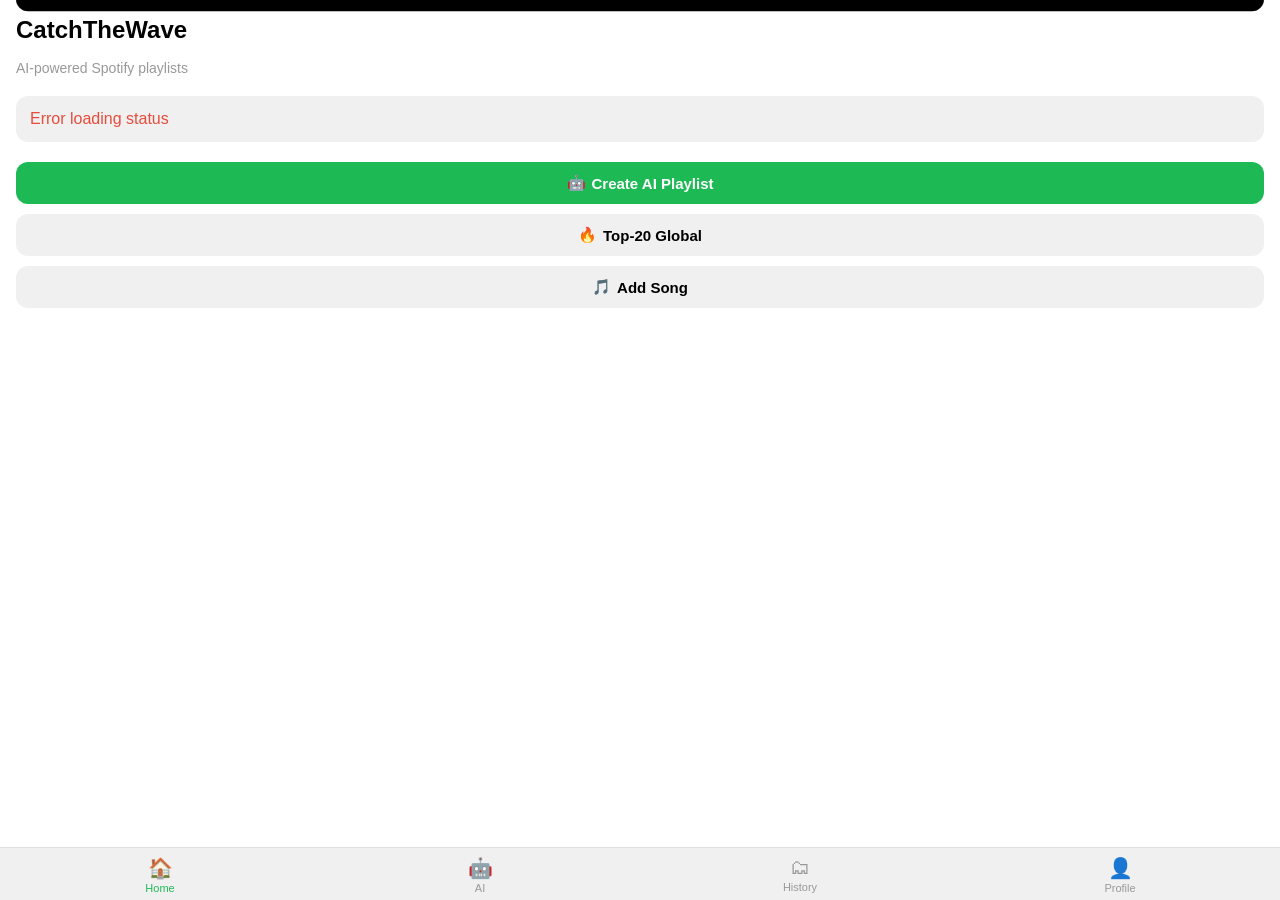
==== app/miniapp/index.html @ 9d62392e "Add Mini App, bot improvements, and phone auth relay - Telegram Mini App: full SPA with AI playlist " ====
<!DOCTYPE html>
<html lang="ru">
<head>
  <meta charset="utf-8">
  <meta name="viewport" content="width=device-width, initial-scale=1, maximum-scale=1, user-scalable=no">
  <title>CatchTheWave</title>
  <script src="https://telegram.org/js/telegram-web-app.js"></script>
  <link rel="stylesheet" href="style.css">
</head>
<body>

<!-- Toast -->
<div class="toast" id="toast"></div>

<!-- ── Page: Home ─────────────────────────────────────────────── -->
<div class="page active" id="page-home">
  <div class="page-header">CatchTheWave</div>
  <div class="page-subtitle">AI-powered Spotify playlists</div>

  <div id="home-status" class="card" style="margin-bottom:20px">
    <div class="loader"><div class="spinner"></div><br>Loading...</div>
  </div>

  <div style="display:flex;flex-direction:column;gap:10px">
    <button class="btn" onclick="App.switchTab('ai')">
      <span>&#129302;</span> Create AI Playlist
    </button>
    <button class="btn btn-secondary" onclick="App.switchTab('top20')">
      <span>&#128293;</span> Top-20 Global
    </button>
    <button class="btn btn-secondary" onclick="App.switchTab('search')">
      <span>&#127925;</span> Add Song
    </button>
  </div>
</div>

<!-- ── Page: AI Playlist ─────────────────────────────────────── -->
<div class="page" id="page-ai">
  <div class="page-header">AI Playlist</div>
  <div class="page-subtitle">Describe what you want to listen to</div>

  <div id="ai-input-section">
    <div class="presets-grid">
      <button class="preset-btn" onclick="App.usePreset('chill')">&#128715; Chill</button>
      <button class="preset-btn" onclick="App.usePreset('workout')">&#127947; Workout</button>
      <button class="preset-btn" onclick="App.usePreset('focus')">&#129504; Focus</button>
      <button class="preset-btn" onclick="App.usePreset('party')">&#127881; Party</button>
      <button class="preset-btn" onclick="App.usePreset('ru_rap')">&#127479;&#127482; Russian Rap</button>
      <button class="preset-btn" onclick="App.usePreset('retro_80')">&#128377; Retro 80s</button>
    </div>

    <div class="input-group">
      <textarea id="ai-prompt" rows="3" placeholder="e.g. Calm evening music, lo-fi beats..."></textarea>
    </div>

    <button class="btn" id="ai-generate-btn" onclick="App.generatePlaylist()">
      Generate Playlist
    </button>
  </div>

  <div id="ai-loading" class="loader" style="display:none">
    <div class="spinner"></div>
    <br>AI is selecting tracks...
  </div>

  <div id="ai-preview" class="preview-section">
    <div class="preview-header">
      <div>
        <div style="font-weight:700;font-size:17px">Preview</div>
        <div id="ai-preview-info" style="font-size:13px;color:var(--hint)"></div>
      </div>
    </div>
    <ul class="track-list" id="ai-track-list"></ul>
    <div class="preview-actions">
      <button class="btn" onclick="App.createAiPlaylist()">Create</button>
      <button class="btn btn-secondary" onclick="App.regeneratePlaylist()">Regenerate</button>
      <button class="btn btn-danger btn-small" onclick="App.cancelPreview()">Cancel</button>
    </div>
  </div>
</div>

<!-- ── Page: Top-20 ──────────────────────────────────────────── -->
<div class="page" id="page-top20">
  <div class="page-header">Top-20 Global</div>
  <div class="page-subtitle">Current top tracks from Spotify charts</div>

  <div id="top20-loading" class="loader">
    <div class="spinner"></div>
    <br>Loading chart...
  </div>

  <div id="top20-preview" class="preview-section">
    <ul class="track-list" id="top20-track-list"></ul>
    <div class="preview-actions">
      <button class="btn" onclick="App.createTop20Playlist()">Create Playlist</button>
      <button class="btn btn-secondary" onclick="App.switchTab('home')">Cancel</button>
    </div>
  </div>
</div>

<!-- ── Page: Search / Add Song ───────────────────────────────── -->
<div class="page" id="page-search">
  <div class="page-header">Add Song</div>
  <div class="page-subtitle">Search for a track or paste a Spotify link</div>

  <div class="input-group">
    <input type="text" id="search-input" placeholder="Song name, artist, or Spotify link..."
           onkeydown="if(event.key==='Enter')App.searchTrack()">
  </div>
  <button class="btn" onclick="App.searchTrack()">Search</button>

  <div id="search-loading" class="loader" style="display:none">
    <div class="spinner"></div>
    <br>Searching...
  </div>

  <div class="search-results" id="search-results"></div>

  <div id="search-preview" class="preview-section">
    <div style="font-weight:700;font-size:17px;margin-bottom:12px">Selected Track</div>
    <div id="search-track-info" class="card"></div>
    <div class="preview-actions">
      <button class="btn" onclick="App.createTrackPlaylist()">Create Playlist</button>
      <button class="btn btn-secondary" onclick="App.cancelSearchPreview()">Cancel</button>
    </div>
  </div>
</div>

<!-- ── Page: History ──────────────────────────────────────────── -->
<div class="page" id="page-history">
  <div class="page-header">History</div>
  <div class="page-subtitle">Your created playlists</div>

  <div id="history-loading" class="loader">
    <div class="spinner"></div>
    <br>Loading...
  </div>

  <div id="history-list"></div>
  <div id="history-empty" class="empty-state" style="display:none">
    <div class="icon">&#128450;</div>
    <div>No playlists yet</div>
    <div style="margin-top:8px;font-size:13px">Create your first playlist and it will appear here</div>
  </div>
</div>

<!-- ── Page: Profile ──────────────────────────────────────────── -->
<div class="page" id="page-profile">
  <div class="page-header">Profile</div>

  <div id="profile-content" class="card">
    <div class="loader"><div class="spinner"></div></div>
  </div>

  <div style="margin-top:16px">
    <button class="btn btn-secondary" id="profile-connect-btn" style="display:none" onclick="App.connectSpotify()">
      Connect Spotify
    </button>
  </div>
</div>

<!-- ── Tab Bar ────────────────────────────────────────────────── -->
<nav class="tab-bar">
  <button class="active" onclick="App.switchTab('home')">
    <span class="icon">&#127968;</span>
    Home
  </button>
  <button onclick="App.switchTab('ai')">
    <span class="icon">&#129302;</span>
    AI
  </button>
  <button onclick="App.switchTab('history')">
    <span class="icon">&#128450;</span>
    History
  </button>
  <button onclick="App.switchTab('profile')">
    <span class="icon">&#128100;</span>
    Profile
  </button>
</nav>

<script src="api.js"></script>
<script src="app.js"></script>
</body>
</html>
---- app/miniapp/style.css ----
/* ── Telegram Theme Integration ────────────────────────────────── */
:root {
  --bg: var(--tg-theme-bg-color, #ffffff);
  --text: var(--tg-theme-text-color, #000000);
  --hint: var(--tg-theme-hint-color, #999999);
  --link: var(--tg-theme-link-color, #2678b6);
  --btn-bg: var(--tg-theme-button-color, #1db954);
  --btn-text: var(--tg-theme-button-text-color, #ffffff);
  --secondary-bg: var(--tg-theme-secondary-bg-color, #f0f0f0);
  --section-bg: var(--tg-theme-section-bg-color, var(--secondary-bg));
  --accent: #1db954;
  --danger: #e74c3c;
  --radius: 12px;
}

* {
  margin: 0;
  padding: 0;
  box-sizing: border-box;
}

body {
  font-family: -apple-system, BlinkMacSystemFont, "Segoe UI", Roboto, sans-serif;
  background: var(--bg);
  color: var(--text);
  min-height: 100vh;
  padding-bottom: 72px;
  -webkit-font-smoothing: antialiased;
}

/* ── Tab Bar ──────────────────────────────────────────────────── */
.tab-bar {
  position: fixed;
  bottom: 0;
  left: 0;
  right: 0;
  display: flex;
  background: var(--section-bg);
  border-top: 1px solid rgba(128,128,128,.15);
  z-index: 100;
  padding-bottom: env(safe-area-inset-bottom, 0);
}

.tab-bar button {
  flex: 1;
  border: none;
  background: none;
  padding: 8px 0 6px;
  font-size: 11px;
  color: var(--hint);
  display: flex;
  flex-direction: column;
  align-items: center;
  gap: 2px;
  cursor: pointer;
  transition: color .2s;
}

.tab-bar button.active {
  color: var(--accent);
}

.tab-bar button .icon {
  font-size: 20px;
}

/* ── Pages ────────────────────────────────────────────────────── */
.page {
  display: none;
  padding: 16px;
  animation: fadeIn .2s ease;
}

.page.active {
  display: block;
}

@keyframes fadeIn {
  from { opacity: 0; transform: translateY(8px); }
  to { opacity: 1; transform: translateY(0); }
}

/* ── Header ───────────────────────────────────────────────────── */
.page-header {
  font-size: 24px;
  font-weight: 700;
  margin-bottom: 16px;
}

.page-subtitle {
  font-size: 14px;
  color: var(--hint);
  margin-bottom: 20px;
}

/* ── Cards ────────────────────────────────────────────────────── */
.card {
  background: var(--section-bg);
  border-radius: var(--radius);
  padding: 14px;
  margin-bottom: 10px;
}

.playlist-card {
  display: flex;
  gap: 12px;
  align-items: flex-start;
}

.playlist-card .cover {
  width: 56px;
  height: 56px;
  border-radius: 8px;
  background: rgba(128,128,128,.15);
  flex-shrink: 0;
  display: flex;
  align-items: center;
  justify-content: center;
  font-size: 24px;
  overflow: hidden;
}

.playlist-card .cover img {
  width: 100%;
  height: 100%;
  object-fit: cover;
}

.playlist-card .info {
  flex: 1;
  min-width: 0;
}

.playlist-card .name {
  font-weight: 600;
  font-size: 15px;
  white-space: nowrap;
  overflow: hidden;
  text-overflow: ellipsis;
}

.playlist-card .meta {
  font-size: 12px;
  color: var(--hint);
  margin-top: 2px;
}

.playlist-card .prompt-text {
  font-size: 12px;
  color: var(--link);
  margin-top: 4px;
  font-style: italic;
}

.playlist-card .actions {
  display: flex;
  gap: 8px;
  margin-top: 8px;
}

.playlist-card .actions a,
.playlist-card .actions button {
  font-size: 12px;
  padding: 4px 10px;
  border-radius: 6px;
  border: none;
  cursor: pointer;
  text-decoration: none;
}

.btn-open {
  background: var(--accent);
  color: #fff;
}

.btn-repeat {
  background: rgba(128,128,128,.15);
  color: var(--text);
}

/* ── Buttons ──────────────────────────────────────────────────── */
.btn {
  display: inline-flex;
  align-items: center;
  justify-content: center;
  gap: 6px;
  background: var(--btn-bg);
  color: var(--btn-text);
  border: none;
  border-radius: var(--radius);
  padding: 12px 20px;
  font-size: 15px;
  font-weight: 600;
  cursor: pointer;
  width: 100%;
  transition: opacity .2s;
}

.btn:disabled {
  opacity: .5;
  cursor: not-allowed;
}

.btn-secondary {
  background: var(--secondary-bg);
  color: var(--text);
}

.btn-danger {
  background: var(--danger);
  color: #fff;
}

.btn-small {
  padding: 8px 14px;
  font-size: 13px;
  width: auto;
}

/* ── Input ────────────────────────────────────────────────────── */
.input-group {
  margin-bottom: 16px;
}

.input-group textarea,
.input-group input {
  width: 100%;
  background: var(--section-bg);
  color: var(--text);
  border: 1px solid rgba(128,128,128,.2);
  border-radius: var(--radius);
  padding: 12px 14px;
  font-size: 15px;
  resize: vertical;
  min-height: 48px;
  font-family: inherit;
}

.input-group textarea:focus,
.input-group input:focus {
  outline: none;
  border-color: var(--accent);
}

/* ── Presets Grid ─────────────────────────────────────────────── */
.presets-grid {
  display: grid;
  grid-template-columns: 1fr 1fr;
  gap: 8px;
  margin-bottom: 16px;
}

.preset-btn {
  background: var(--section-bg);
  border: 1px solid rgba(128,128,128,.15);
  border-radius: var(--radius);
  padding: 12px;
  font-size: 14px;
  cursor: pointer;
  text-align: center;
  color: var(--text);
  transition: background .2s;
}

.preset-btn:active {
  background: rgba(128,128,128,.25);
}

/* ── Track list ───────────────────────────────────────────────── */
.track-list {
  list-style: none;
}

.track-item {
  display: flex;
  align-items: center;
  gap: 10px;
  padding: 10px 0;
  border-bottom: 1px solid rgba(128,128,128,.1);
}

.track-item .num {
  font-size: 13px;
  color: var(--hint);
  width: 24px;
  text-align: right;
  flex-shrink: 0;
}

.track-item .track-info {
  flex: 1;
  min-width: 0;
}

.track-item .track-name {
  font-size: 14px;
  font-weight: 500;
  white-space: nowrap;
  overflow: hidden;
  text-overflow: ellipsis;
}

.track-item .track-artist {
  font-size: 12px;
  color: var(--hint);
}

/* ── Loader ───────────────────────────────────────────────────── */
.loader {
  text-align: center;
  padding: 40px 0;
  color: var(--hint);
}

.spinner {
  display: inline-block;
  width: 32px;
  height: 32px;
  border: 3px solid rgba(128,128,128,.2);
  border-top-color: var(--accent);
  border-radius: 50%;
  animation: spin .8s linear infinite;
  margin-bottom: 8px;
}

@keyframes spin {
  to { transform: rotate(360deg); }
}

/* ── Status ───────────────────────────────────────────────────── */
.status-badge {
  display: inline-flex;
  align-items: center;
  gap: 6px;
  padding: 6px 12px;
  border-radius: 20px;
  font-size: 13px;
  font-weight: 500;
}

.status-connected {
  background: rgba(29,185,84,.15);
  color: var(--accent);
}

.status-disconnected {
  background: rgba(231,76,60,.15);
  color: var(--danger);
}

/* ── Preview section ──────────────────────────────────────────── */
.preview-section {
  display: none;
}

.preview-section.visible {
  display: block;
}

.preview-header {
  display: flex;
  justify-content: space-between;
  align-items: center;
  margin-bottom: 12px;
}

.preview-actions {
  display: flex;
  gap: 8px;
  margin-top: 16px;
}

.preview-actions .btn {
  flex: 1;
}

/* ── Empty state ──────────────────────────────────────────────── */
.empty-state {
  text-align: center;
  padding: 40px 20px;
  color: var(--hint);
}

.empty-state .icon {
  font-size: 48px;
  margin-bottom: 12px;
}

/* ── Toast ────────────────────────────────────────────────────── */
.toast {
  position: fixed;
  top: 16px;
  left: 16px;
  right: 16px;
  background: var(--text);
  color: var(--bg);
  padding: 12px 16px;
  border-radius: var(--radius);
  font-size: 14px;
  z-index: 200;
  transform: translateY(-120%);
  transition: transform .3s ease;
}

.toast.show {
  transform: translateY(0);
}

/* ── Search ───────────────────────────────────────────────────── */
.search-results {
  margin-top: 12px;
}

.search-result {
  display: flex;
  align-items: center;
  gap: 10px;
  padding: 10px;
  border-radius: 8px;
  cursor: pointer;
  transition: background .15s;
}

.search-result:active {
  background: rgba(128,128,128,.15);
}

.search-result .sr-info {
  flex: 1;
  min-width: 0;
}

.search-result .sr-name {
  font-size: 14px;
  font-weight: 500;
  white-space: nowrap;
  overflow: hidden;
  text-overflow: ellipsis;
}

.search-result .sr-artist {
  font-size: 12px;
  color: var(--hint);
}
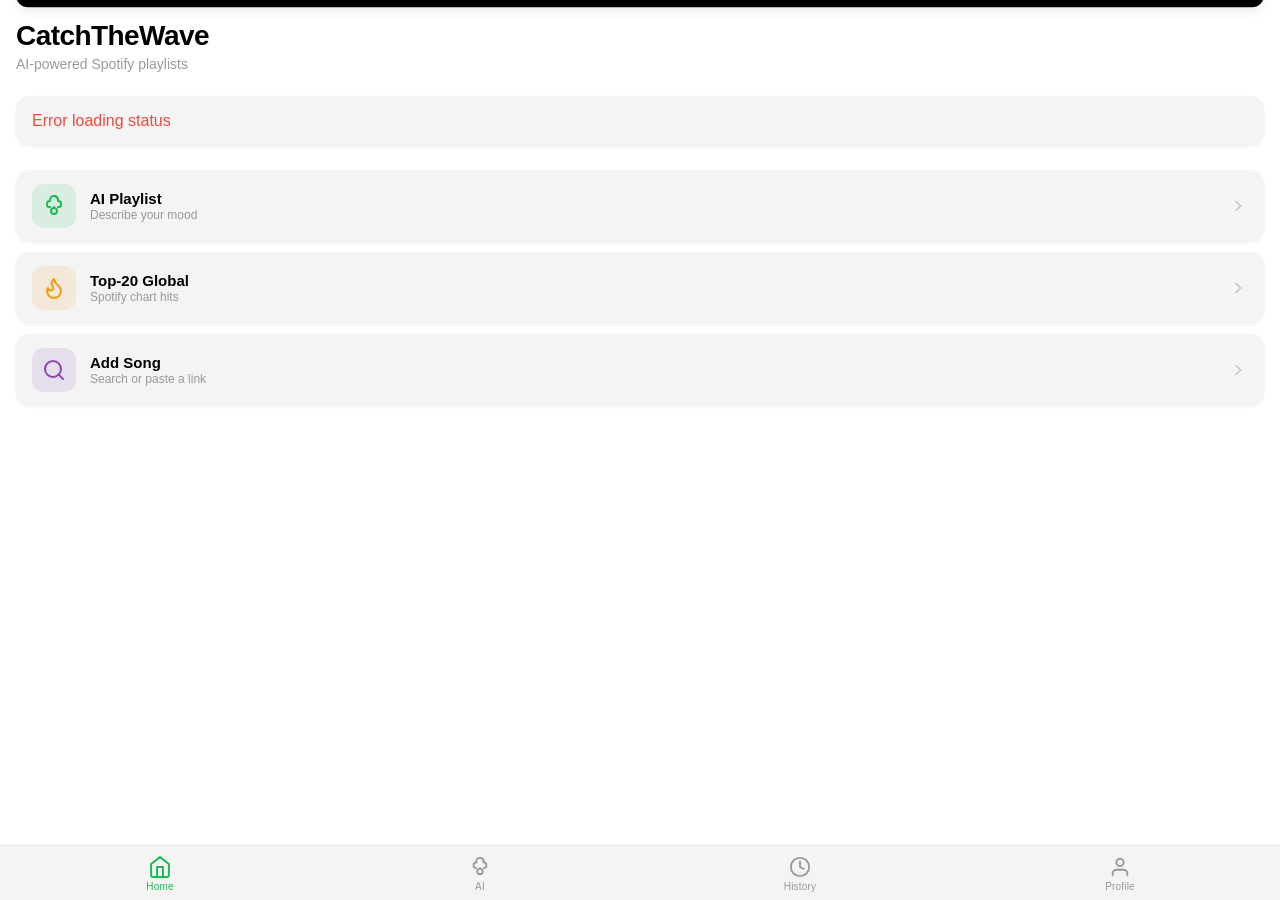
==== commit 0d23146c: "Add playlist unfollow, redesign Mini App, simplify bot menu, fix AI prompt - Add DELETE /api/playlis" ====
--- a/app/miniapp/index.html
+++ b/app/miniapp/index.html
@@ -14,146 +14,179 @@
 
 <!-- ── Page: Home ─────────────────────────────────────────────── -->
 <div class="page active" id="page-home">
-  <div class="page-header">CatchTheWave</div>
-  <div class="page-subtitle">AI-powered Spotify playlists</div>
-
-  <div id="home-status" class="card" style="margin-bottom:20px">
-    <div class="loader"><div class="spinner"></div><br>Loading...</div>
-  </div>
-
-  <div style="display:flex;flex-direction:column;gap:10px">
-    <button class="btn" onclick="App.switchTab('ai')">
-      <span>&#129302;</span> Create AI Playlist
-    </button>
-    <button class="btn btn-secondary" onclick="App.switchTab('top20')">
-      <span>&#128293;</span> Top-20 Global
-    </button>
-    <button class="btn btn-secondary" onclick="App.switchTab('search')">
-      <span>&#127925;</span> Add Song
-    </button>
+  <div class="page-header">
+    <div class="page-title">CatchTheWave</div>
+    <div class="page-subtitle">AI-powered Spotify playlists</div>
+  </div>
+
+  <div id="home-status" class="status-card">
+    <div class="loader"><div class="spinner"></div></div>
+  </div>
+
+  <div class="action-cards">
+    <div class="action-card" onclick="App.switchTab('ai')">
+      <div class="action-icon">
+        <svg width="24" height="24" viewBox="0 0 24 24" fill="none" stroke="currentColor" stroke-width="2" stroke-linecap="round" stroke-linejoin="round"><path d="M12 2a4 4 0 0 1 4 4v1a3 3 0 0 1 3 3v1a2 2 0 0 1-2 2h-1"/><path d="M8 7V6a4 4 0 0 1 8 0"/><path d="M8 7a3 3 0 0 0-3 3v1a2 2 0 0 0 2 2h1"/><circle cx="12" cy="17" r="3"/><path d="M12 14v-1"/></svg>
+      </div>
+      <div class="action-text">
+        <div class="action-title">AI Playlist</div>
+        <div class="action-desc">Describe your mood</div>
+      </div>
+      <svg class="action-arrow" width="20" height="20" viewBox="0 0 24 24" fill="none" stroke="currentColor" stroke-width="2"><path d="M9 18l6-6-6-6"/></svg>
+    </div>
+
+    <div class="action-card" onclick="App.switchTab('top20')">
+      <div class="action-icon action-icon-orange">
+        <svg width="24" height="24" viewBox="0 0 24 24" fill="none" stroke="currentColor" stroke-width="2" stroke-linecap="round" stroke-linejoin="round"><path d="M8.5 14.5A2.5 2.5 0 0 0 11 12c0-1.38-.5-2-1-3-1.072-2.143-.224-4.054 2-6 .5 2.5 2 4.9 4 6.5 2 1.6 3 3.5 3 5.5a7 7 0 1 1-14 0c0-1.153.433-2.294 1-3a2.5 2.5 0 0 0 2.5 2.5z"/></svg>
+      </div>
+      <div class="action-text">
+        <div class="action-title">Top-20 Global</div>
+        <div class="action-desc">Spotify chart hits</div>
+      </div>
+      <svg class="action-arrow" width="20" height="20" viewBox="0 0 24 24" fill="none" stroke="currentColor" stroke-width="2"><path d="M9 18l6-6-6-6"/></svg>
+    </div>
+
+    <div class="action-card" onclick="App.switchTab('search')">
+      <div class="action-icon action-icon-purple">
+        <svg width="24" height="24" viewBox="0 0 24 24" fill="none" stroke="currentColor" stroke-width="2" stroke-linecap="round" stroke-linejoin="round"><circle cx="11" cy="11" r="8"/><path d="M21 21l-4.35-4.35"/></svg>
+      </div>
+      <div class="action-text">
+        <div class="action-title">Add Song</div>
+        <div class="action-desc">Search or paste a link</div>
+      </div>
+      <svg class="action-arrow" width="20" height="20" viewBox="0 0 24 24" fill="none" stroke="currentColor" stroke-width="2"><path d="M9 18l6-6-6-6"/></svg>
+    </div>
   </div>
 </div>
 
 <!-- ── Page: AI Playlist ─────────────────────────────────────── -->
 <div class="page" id="page-ai">
-  <div class="page-header">AI Playlist</div>
-  <div class="page-subtitle">Describe what you want to listen to</div>
+  <div class="page-header">
+    <div class="page-title">AI Playlist</div>
+    <div class="page-subtitle">Describe what you want to listen to</div>
+  </div>
 
   <div id="ai-input-section">
-    <div class="presets-grid">
-      <button class="preset-btn" onclick="App.usePreset('chill')">&#128715; Chill</button>
-      <button class="preset-btn" onclick="App.usePreset('workout')">&#127947; Workout</button>
-      <button class="preset-btn" onclick="App.usePreset('focus')">&#129504; Focus</button>
-      <button class="preset-btn" onclick="App.usePreset('party')">&#127881; Party</button>
-      <button class="preset-btn" onclick="App.usePreset('ru_rap')">&#127479;&#127482; Russian Rap</button>
-      <button class="preset-btn" onclick="App.usePreset('retro_80')">&#128377; Retro 80s</button>
+    <div class="chips-row">
+      <button class="chip" onclick="App.usePreset('chill')">Chill</button>
+      <button class="chip" onclick="App.usePreset('workout')">Workout</button>
+      <button class="chip" onclick="App.usePreset('focus')">Focus</button>
+      <button class="chip" onclick="App.usePreset('party')">Party</button>
+      <button class="chip" onclick="App.usePreset('ru_rap')">Russian Rap</button>
+      <button class="chip" onclick="App.usePreset('retro_80')">Retro 80s</button>
     </div>
 
     <div class="input-group">
       <textarea id="ai-prompt" rows="3" placeholder="e.g. Calm evening music, lo-fi beats..."></textarea>
     </div>
 
-    <button class="btn" id="ai-generate-btn" onclick="App.generatePlaylist()">
+    <button class="btn btn-primary" id="ai-generate-btn" onclick="App.generatePlaylist()">
       Generate Playlist
     </button>
   </div>
 
   <div id="ai-loading" class="loader" style="display:none">
     <div class="spinner"></div>
-    <br>AI is selecting tracks...
+    <div class="loader-text">AI is selecting tracks...</div>
   </div>
 
   <div id="ai-preview" class="preview-section">
     <div class="preview-header">
-      <div>
-        <div style="font-weight:700;font-size:17px">Preview</div>
-        <div id="ai-preview-info" style="font-size:13px;color:var(--hint)"></div>
-      </div>
+      <div class="preview-title">Preview</div>
+      <div id="ai-preview-info" class="preview-info"></div>
     </div>
     <ul class="track-list" id="ai-track-list"></ul>
     <div class="preview-actions">
-      <button class="btn" onclick="App.createAiPlaylist()">Create</button>
-      <button class="btn btn-secondary" onclick="App.regeneratePlaylist()">Regenerate</button>
-      <button class="btn btn-danger btn-small" onclick="App.cancelPreview()">Cancel</button>
+      <button class="btn btn-primary" onclick="App.createAiPlaylist()">Create</button>
+      <button class="btn btn-ghost" onclick="App.regeneratePlaylist()">Regenerate</button>
+      <button class="btn btn-ghost btn-danger-text" onclick="App.cancelPreview()">Cancel</button>
     </div>
   </div>
 </div>
 
 <!-- ── Page: Top-20 ──────────────────────────────────────────── -->
 <div class="page" id="page-top20">
-  <div class="page-header">Top-20 Global</div>
-  <div class="page-subtitle">Current top tracks from Spotify charts</div>
+  <div class="page-header">
+    <div class="page-title">Top-20 Global</div>
+    <div class="page-subtitle">Current Spotify chart hits</div>
+  </div>
 
   <div id="top20-loading" class="loader">
     <div class="spinner"></div>
-    <br>Loading chart...
+    <div class="loader-text">Loading chart...</div>
   </div>
 
   <div id="top20-preview" class="preview-section">
     <ul class="track-list" id="top20-track-list"></ul>
     <div class="preview-actions">
-      <button class="btn" onclick="App.createTop20Playlist()">Create Playlist</button>
-      <button class="btn btn-secondary" onclick="App.switchTab('home')">Cancel</button>
+      <button class="btn btn-primary" onclick="App.createTop20Playlist()">Create Playlist</button>
+      <button class="btn btn-ghost" onclick="App.switchTab('home')">Cancel</button>
     </div>
   </div>
 </div>
 
 <!-- ── Page: Search / Add Song ───────────────────────────────── -->
 <div class="page" id="page-search">
-  <div class="page-header">Add Song</div>
-  <div class="page-subtitle">Search for a track or paste a Spotify link</div>
+  <div class="page-header">
+    <div class="page-title">Add Song</div>
+    <div class="page-subtitle">Search or paste a Spotify link</div>
+  </div>
 
   <div class="input-group">
-    <input type="text" id="search-input" placeholder="Song name, artist, or Spotify link..."
+    <input type="text" id="search-input" placeholder="Song name, artist, or link..."
            onkeydown="if(event.key==='Enter')App.searchTrack()">
   </div>
-  <button class="btn" onclick="App.searchTrack()">Search</button>
+  <button class="btn btn-primary" onclick="App.searchTrack()">Search</button>
 
   <div id="search-loading" class="loader" style="display:none">
     <div class="spinner"></div>
-    <br>Searching...
+    <div class="loader-text">Searching...</div>
   </div>
 
   <div class="search-results" id="search-results"></div>
 
   <div id="search-preview" class="preview-section">
-    <div style="font-weight:700;font-size:17px;margin-bottom:12px">Selected Track</div>
+    <div class="preview-title" style="margin-bottom:12px">Selected Track</div>
     <div id="search-track-info" class="card"></div>
     <div class="preview-actions">
-      <button class="btn" onclick="App.createTrackPlaylist()">Create Playlist</button>
-      <button class="btn btn-secondary" onclick="App.cancelSearchPreview()">Cancel</button>
+      <button class="btn btn-primary" onclick="App.createTrackPlaylist()">Create Playlist</button>
+      <button class="btn btn-ghost" onclick="App.cancelSearchPreview()">Cancel</button>
     </div>
   </div>
 </div>
 
 <!-- ── Page: History ──────────────────────────────────────────── -->
 <div class="page" id="page-history">
-  <div class="page-header">History</div>
-  <div class="page-subtitle">Your created playlists</div>
+  <div class="page-header">
+    <div class="page-title">History</div>
+    <div class="page-subtitle">Your created playlists</div>
+  </div>
 
   <div id="history-loading" class="loader">
     <div class="spinner"></div>
-    <br>Loading...
+    <div class="loader-text">Loading...</div>
   </div>
 
   <div id="history-list"></div>
   <div id="history-empty" class="empty-state" style="display:none">
-    <div class="icon">&#128450;</div>
-    <div>No playlists yet</div>
-    <div style="margin-top:8px;font-size:13px">Create your first playlist and it will appear here</div>
+    <svg width="48" height="48" viewBox="0 0 24 24" fill="none" stroke="currentColor" stroke-width="1.5" opacity=".4"><rect x="2" y="3" width="20" height="18" rx="2"/><path d="M8 7h8M8 11h5"/></svg>
+    <div class="empty-title">No playlists yet</div>
+    <div class="empty-desc">Create your first playlist and it will appear here</div>
   </div>
 </div>
 
 <!-- ── Page: Profile ──────────────────────────────────────────── -->
 <div class="page" id="page-profile">
-  <div class="page-header">Profile</div>
+  <div class="page-header">
+    <div class="page-title">Profile</div>
+  </div>
 
   <div id="profile-content" class="card">
     <div class="loader"><div class="spinner"></div></div>
   </div>
 
   <div style="margin-top:16px">
-    <button class="btn btn-secondary" id="profile-connect-btn" style="display:none" onclick="App.connectSpotify()">
+    <button class="btn btn-ghost" id="profile-connect-btn" style="display:none" onclick="App.connectSpotify()">
       Connect Spotify
     </button>
   </div>
@@ -162,20 +195,20 @@
 <!-- ── Tab Bar ────────────────────────────────────────────────── -->
 <nav class="tab-bar">
   <button class="active" onclick="App.switchTab('home')">
-    <span class="icon">&#127968;</span>
-    Home
+    <svg width="22" height="22" viewBox="0 0 24 24" fill="none" stroke="currentColor" stroke-width="2" stroke-linecap="round" stroke-linejoin="round"><path d="M3 9l9-7 9 7v11a2 2 0 0 1-2 2H5a2 2 0 0 1-2-2z"/><polyline points="9 22 9 12 15 12 15 22"/></svg>
+    <span>Home</span>
   </button>
   <button onclick="App.switchTab('ai')">
-    <span class="icon">&#129302;</span>
-    AI
+    <svg width="22" height="22" viewBox="0 0 24 24" fill="none" stroke="currentColor" stroke-width="2" stroke-linecap="round" stroke-linejoin="round"><path d="M12 2a4 4 0 0 1 4 4v1a3 3 0 0 1 3 3v1a2 2 0 0 1-2 2h-1"/><path d="M8 7V6a4 4 0 0 1 8 0"/><path d="M8 7a3 3 0 0 0-3 3v1a2 2 0 0 0 2 2h1"/><circle cx="12" cy="17" r="3"/><path d="M12 14v-1"/></svg>
+    <span>AI</span>
   </button>
   <button onclick="App.switchTab('history')">
-    <span class="icon">&#128450;</span>
-    History
+    <svg width="22" height="22" viewBox="0 0 24 24" fill="none" stroke="currentColor" stroke-width="2" stroke-linecap="round" stroke-linejoin="round"><circle cx="12" cy="12" r="10"/><polyline points="12 6 12 12 16 14"/></svg>
+    <span>History</span>
   </button>
   <button onclick="App.switchTab('profile')">
-    <span class="icon">&#128100;</span>
-    Profile
+    <svg width="22" height="22" viewBox="0 0 24 24" fill="none" stroke="currentColor" stroke-width="2" stroke-linecap="round" stroke-linejoin="round"><path d="M20 21v-2a4 4 0 0 0-4-4H8a4 4 0 0 0-4 4v2"/><circle cx="12" cy="7" r="4"/></svg>
+    <span>Profile</span>
   </button>
 </nav>
 
--- a/app/miniapp/style.css
+++ b/app/miniapp/style.css
@@ -1,4 +1,4 @@
-/* ── Telegram Theme Integration ────────────────────────────────── */
+/* ── Theme ─────────────────────────────────────────────────── */
 :root {
   --bg: var(--tg-theme-bg-color, #ffffff);
   --text: var(--tg-theme-text-color, #000000);
@@ -6,29 +6,30 @@
   --link: var(--tg-theme-link-color, #2678b6);
   --btn-bg: var(--tg-theme-button-color, #1db954);
   --btn-text: var(--tg-theme-button-text-color, #ffffff);
-  --secondary-bg: var(--tg-theme-secondary-bg-color, #f0f0f0);
+  --secondary-bg: var(--tg-theme-secondary-bg-color, #f4f4f5);
   --section-bg: var(--tg-theme-section-bg-color, var(--secondary-bg));
   --accent: #1db954;
+  --accent-hover: #1aa34a;
   --danger: #e74c3c;
-  --radius: 12px;
-}
-
-* {
-  margin: 0;
-  padding: 0;
-  box-sizing: border-box;
-}
+  --radius: 14px;
+  --radius-sm: 10px;
+  --shadow-sm: 0 1px 3px rgba(0,0,0,.06);
+  --shadow-md: 0 4px 12px rgba(0,0,0,.08);
+}
+
+* { margin: 0; padding: 0; box-sizing: border-box; }
 
 body {
-  font-family: -apple-system, BlinkMacSystemFont, "Segoe UI", Roboto, sans-serif;
+  font-family: -apple-system, BlinkMacSystemFont, "SF Pro Text", "Segoe UI", Roboto, sans-serif;
   background: var(--bg);
   color: var(--text);
   min-height: 100vh;
-  padding-bottom: 72px;
+  padding-bottom: 80px;
   -webkit-font-smoothing: antialiased;
-}
-
-/* ── Tab Bar ──────────────────────────────────────────────────── */
+  -webkit-tap-highlight-color: transparent;
+}
+
+/* ── Tab Bar ───────────────────────────────────────────────── */
 .tab-bar {
   position: fixed;
   bottom: 0;
@@ -36,180 +37,229 @@
   right: 0;
   display: flex;
   background: var(--section-bg);
-  border-top: 1px solid rgba(128,128,128,.15);
+  border-top: .5px solid rgba(128,128,128,.12);
   z-index: 100;
-  padding-bottom: env(safe-area-inset-bottom, 0);
+  padding: 4px 0;
+  padding-bottom: calc(4px + env(safe-area-inset-bottom, 0px));
 }
 
 .tab-bar button {
   flex: 1;
   border: none;
   background: none;
-  padding: 8px 0 6px;
-  font-size: 11px;
+  padding: 6px 0 4px;
+  font-size: 10px;
+  font-weight: 500;
+  letter-spacing: .02em;
   color: var(--hint);
   display: flex;
   flex-direction: column;
   align-items: center;
-  gap: 2px;
+  gap: 3px;
   cursor: pointer;
   transition: color .2s;
 }
 
-.tab-bar button.active {
-  color: var(--accent);
-}
-
-.tab-bar button .icon {
-  font-size: 20px;
-}
-
-/* ── Pages ────────────────────────────────────────────────────── */
+.tab-bar button.active { color: var(--accent); }
+.tab-bar button svg { transition: transform .2s; }
+.tab-bar button.active svg { transform: scale(1.08); }
+
+/* ── Pages ─────────────────────────────────────────────────── */
 .page {
   display: none;
-  padding: 16px;
-  animation: fadeIn .2s ease;
-}
-
-.page.active {
-  display: block;
-}
-
-@keyframes fadeIn {
-  from { opacity: 0; transform: translateY(8px); }
-  to { opacity: 1; transform: translateY(0); }
-}
-
-/* ── Header ───────────────────────────────────────────────────── */
-.page-header {
-  font-size: 24px;
-  font-weight: 700;
-  margin-bottom: 16px;
-}
-
+  padding: 20px 16px;
+  animation: pageIn .25s ease;
+}
+.page.active { display: block; }
+
+@keyframes pageIn {
+  from { opacity: 0; transform: translateY(10px); }
+  to   { opacity: 1; transform: translateY(0); }
+}
+
+/* ── Header ────────────────────────────────────────────────── */
+.page-header { margin-bottom: 24px; }
+.page-title {
+  font-size: 28px;
+  font-weight: 800;
+  letter-spacing: -.02em;
+  line-height: 1.15;
+}
 .page-subtitle {
   font-size: 14px;
   color: var(--hint);
-  margin-bottom: 20px;
-}
-
-/* ── Cards ────────────────────────────────────────────────────── */
+  margin-top: 4px;
+  font-weight: 400;
+}
+
+/* ── Status Card (Home) ────────────────────────────────────── */
+.status-card {
+  background: var(--section-bg);
+  border-radius: var(--radius);
+  padding: 16px;
+  margin-bottom: 24px;
+  box-shadow: var(--shadow-sm);
+}
+
+.status-badge {
+  display: inline-flex;
+  align-items: center;
+  gap: 6px;
+  padding: 5px 12px;
+  border-radius: 20px;
+  font-size: 13px;
+  font-weight: 600;
+}
+.status-connected { background: rgba(29,185,84,.12); color: var(--accent); }
+.status-disconnected { background: rgba(231,76,60,.1); color: var(--danger); }
+
+/* ── Action Cards (Home) ───────────────────────────────────── */
+.action-cards { display: flex; flex-direction: column; gap: 10px; }
+
+.action-card {
+  display: flex;
+  align-items: center;
+  gap: 14px;
+  background: var(--section-bg);
+  border-radius: var(--radius);
+  padding: 14px 16px;
+  cursor: pointer;
+  transition: transform .15s, box-shadow .15s;
+  box-shadow: var(--shadow-sm);
+}
+.action-card:active { transform: scale(.98); }
+
+.action-icon {
+  width: 44px;
+  height: 44px;
+  border-radius: 12px;
+  background: rgba(29,185,84,.12);
+  color: var(--accent);
+  display: flex;
+  align-items: center;
+  justify-content: center;
+  flex-shrink: 0;
+}
+.action-icon-orange { background: rgba(243,156,18,.12); color: #f39c12; }
+.action-icon-purple { background: rgba(142,68,173,.12); color: #8e44ad; }
+
+.action-text { flex: 1; min-width: 0; }
+.action-title { font-size: 15px; font-weight: 600; }
+.action-desc { font-size: 12px; color: var(--hint); margin-top: 1px; }
+.action-arrow { color: var(--hint); flex-shrink: 0; opacity: .5; }
+
+/* ── Cards ─────────────────────────────────────────────────── */
 .card {
   background: var(--section-bg);
   border-radius: var(--radius);
-  padding: 14px;
+  padding: 14px 16px;
   margin-bottom: 10px;
-}
-
+  box-shadow: var(--shadow-sm);
+}
+
+/* ── Playlist Cards (History) ──────────────────────────────── */
 .playlist-card {
   display: flex;
   gap: 12px;
   align-items: flex-start;
+  transition: opacity .3s, transform .3s;
+}
+
+.playlist-card.removing {
+  opacity: 0;
+  transform: translateX(-100%);
+  max-height: 0;
+  padding: 0;
+  margin: 0;
+  overflow: hidden;
 }
 
 .playlist-card .cover {
-  width: 56px;
-  height: 56px;
-  border-radius: 8px;
-  background: rgba(128,128,128,.15);
+  width: 48px;
+  height: 48px;
+  border-radius: var(--radius-sm);
+  background: rgba(128,128,128,.1);
   flex-shrink: 0;
   display: flex;
   align-items: center;
   justify-content: center;
-  font-size: 24px;
-  overflow: hidden;
-}
-
-.playlist-card .cover img {
-  width: 100%;
-  height: 100%;
-  object-fit: cover;
-}
-
-.playlist-card .info {
-  flex: 1;
-  min-width: 0;
-}
-
+  font-size: 22px;
+}
+
+.playlist-card .info { flex: 1; min-width: 0; }
 .playlist-card .name {
   font-weight: 600;
-  font-size: 15px;
+  font-size: 14px;
   white-space: nowrap;
   overflow: hidden;
   text-overflow: ellipsis;
 }
-
 .playlist-card .meta {
   font-size: 12px;
   color: var(--hint);
   margin-top: 2px;
 }
-
 .playlist-card .prompt-text {
   font-size: 12px;
   color: var(--link);
-  margin-top: 4px;
+  margin-top: 3px;
   font-style: italic;
-}
-
+  white-space: nowrap;
+  overflow: hidden;
+  text-overflow: ellipsis;
+}
 .playlist-card .actions {
   display: flex;
-  gap: 8px;
+  gap: 6px;
   margin-top: 8px;
-}
-
+  flex-wrap: wrap;
+}
 .playlist-card .actions a,
 .playlist-card .actions button {
   font-size: 12px;
+  font-weight: 500;
   padding: 4px 10px;
   border-radius: 6px;
   border: none;
   cursor: pointer;
   text-decoration: none;
-}
-
-.btn-open {
+  transition: opacity .15s;
+}
+.playlist-card .actions a:active,
+.playlist-card .actions button:active { opacity: .7; }
+
+.btn-open { background: var(--accent); color: #fff; }
+.btn-repeat { background: rgba(128,128,128,.12); color: var(--text); }
+.btn-delete { background: rgba(231,76,60,.1); color: var(--danger); }
+
+/* ── Buttons ───────────────────────────────────────────────── */
+.btn {
+  display: inline-flex;
+  align-items: center;
+  justify-content: center;
+  gap: 6px;
+  border: none;
+  border-radius: var(--radius);
+  padding: 13px 20px;
+  font-size: 15px;
+  font-weight: 600;
+  cursor: pointer;
+  width: 100%;
+  transition: opacity .15s, transform .1s;
+  -webkit-tap-highlight-color: transparent;
+}
+.btn:active { transform: scale(.98); }
+.btn:disabled { opacity: .4; cursor: not-allowed; }
+
+.btn-primary {
   background: var(--accent);
   color: #fff;
 }
-
-.btn-repeat {
-  background: rgba(128,128,128,.15);
-  color: var(--text);
-}
-
-/* ── Buttons ──────────────────────────────────────────────────── */
-.btn {
-  display: inline-flex;
-  align-items: center;
-  justify-content: center;
-  gap: 6px;
-  background: var(--btn-bg);
-  color: var(--btn-text);
-  border: none;
-  border-radius: var(--radius);
-  padding: 12px 20px;
-  font-size: 15px;
-  font-weight: 600;
-  cursor: pointer;
-  width: 100%;
-  transition: opacity .2s;
-}
-
-.btn:disabled {
-  opacity: .5;
-  cursor: not-allowed;
-}
-
-.btn-secondary {
+.btn-ghost {
   background: var(--secondary-bg);
   color: var(--text);
 }
-
-.btn-danger {
-  background: var(--danger);
-  color: #fff;
-}
+.btn-danger-text { color: var(--danger); }
 
 .btn-small {
   padding: 8px 14px;
@@ -217,81 +267,82 @@
   width: auto;
 }
 
-/* ── Input ────────────────────────────────────────────────────── */
-.input-group {
+/* ── Chips (Presets) ───────────────────────────────────────── */
+.chips-row {
+  display: flex;
+  flex-wrap: wrap;
+  gap: 8px;
   margin-bottom: 16px;
 }
+
+.chip {
+  background: var(--section-bg);
+  border: 1px solid rgba(128,128,128,.12);
+  border-radius: 20px;
+  padding: 8px 16px;
+  font-size: 13px;
+  font-weight: 500;
+  cursor: pointer;
+  color: var(--text);
+  transition: background .15s, border-color .15s;
+  white-space: nowrap;
+}
+.chip:active {
+  background: var(--accent);
+  color: #fff;
+  border-color: var(--accent);
+}
+
+/* ── Input ─────────────────────────────────────────────────── */
+.input-group { margin-bottom: 16px; }
 
 .input-group textarea,
 .input-group input {
   width: 100%;
   background: var(--section-bg);
   color: var(--text);
-  border: 1px solid rgba(128,128,128,.2);
+  border: 1.5px solid rgba(128,128,128,.15);
   border-radius: var(--radius);
   padding: 12px 14px;
   font-size: 15px;
-  resize: vertical;
+  resize: none;
   min-height: 48px;
   font-family: inherit;
-}
-
+  transition: border-color .2s;
+}
 .input-group textarea:focus,
 .input-group input:focus {
   outline: none;
   border-color: var(--accent);
 }
 
-/* ── Presets Grid ─────────────────────────────────────────────── */
-.presets-grid {
-  display: grid;
-  grid-template-columns: 1fr 1fr;
-  gap: 8px;
-  margin-bottom: 16px;
-}
-
-.preset-btn {
-  background: var(--section-bg);
-  border: 1px solid rgba(128,128,128,.15);
-  border-radius: var(--radius);
-  padding: 12px;
-  font-size: 14px;
-  cursor: pointer;
-  text-align: center;
-  color: var(--text);
-  transition: background .2s;
-}
-
-.preset-btn:active {
-  background: rgba(128,128,128,.25);
-}
-
-/* ── Track list ───────────────────────────────────────────────── */
-.track-list {
-  list-style: none;
-}
+/* ── Track List ────────────────────────────────────────────── */
+.track-list { list-style: none; }
 
 .track-item {
   display: flex;
   align-items: center;
   gap: 10px;
   padding: 10px 0;
-  border-bottom: 1px solid rgba(128,128,128,.1);
+  border-bottom: .5px solid rgba(128,128,128,.08);
+  animation: trackIn .3s ease both;
+}
+.track-item:last-child { border-bottom: none; }
+
+@keyframes trackIn {
+  from { opacity: 0; transform: translateX(-8px); }
+  to   { opacity: 1; transform: translateX(0); }
 }
 
 .track-item .num {
-  font-size: 13px;
-  color: var(--hint);
-  width: 24px;
+  font-size: 12px;
+  font-weight: 600;
+  color: var(--hint);
+  width: 22px;
   text-align: right;
   flex-shrink: 0;
 }
-
-.track-item .track-info {
-  flex: 1;
-  min-width: 0;
-}
-
+.track-item .track-info { flex: 1; min-width: 0; }
 .track-item .track-name {
   font-size: 14px;
   font-weight: 500;
@@ -300,96 +351,58 @@
   text-overflow: ellipsis;
 }
 
-.track-item .track-artist {
-  font-size: 12px;
-  color: var(--hint);
-}
-
-/* ── Loader ───────────────────────────────────────────────────── */
+/* ── Loader ────────────────────────────────────────────────── */
 .loader {
   text-align: center;
-  padding: 40px 0;
-  color: var(--hint);
-}
+  padding: 48px 0;
+  color: var(--hint);
+}
+.loader-text { margin-top: 12px; font-size: 14px; }
 
 .spinner {
   display: inline-block;
-  width: 32px;
-  height: 32px;
-  border: 3px solid rgba(128,128,128,.2);
+  width: 28px;
+  height: 28px;
+  border: 2.5px solid rgba(128,128,128,.15);
   border-top-color: var(--accent);
   border-radius: 50%;
-  animation: spin .8s linear infinite;
-  margin-bottom: 8px;
-}
-
-@keyframes spin {
-  to { transform: rotate(360deg); }
-}
-
-/* ── Status ───────────────────────────────────────────────────── */
-.status-badge {
-  display: inline-flex;
-  align-items: center;
-  gap: 6px;
-  padding: 6px 12px;
-  border-radius: 20px;
-  font-size: 13px;
-  font-weight: 500;
-}
-
-.status-connected {
-  background: rgba(29,185,84,.15);
-  color: var(--accent);
-}
-
-.status-disconnected {
-  background: rgba(231,76,60,.15);
-  color: var(--danger);
-}
-
-/* ── Preview section ──────────────────────────────────────────── */
-.preview-section {
-  display: none;
-}
-
-.preview-section.visible {
-  display: block;
-}
+  animation: spin .7s linear infinite;
+}
+@keyframes spin { to { transform: rotate(360deg); } }
+
+/* ── Preview ───────────────────────────────────────────────── */
+.preview-section { display: none; }
+.preview-section.visible { display: block; }
 
 .preview-header {
   display: flex;
   justify-content: space-between;
-  align-items: center;
+  align-items: baseline;
   margin-bottom: 12px;
 }
+.preview-title { font-size: 18px; font-weight: 700; }
+.preview-info { font-size: 13px; color: var(--hint); }
 
 .preview-actions {
   display: flex;
   gap: 8px;
   margin-top: 16px;
 }
-
-.preview-actions .btn {
-  flex: 1;
-}
-
-/* ── Empty state ──────────────────────────────────────────────── */
+.preview-actions .btn { flex: 1; }
+
+/* ── Empty State ───────────────────────────────────────────── */
 .empty-state {
   text-align: center;
-  padding: 40px 20px;
-  color: var(--hint);
-}
-
-.empty-state .icon {
-  font-size: 48px;
-  margin-bottom: 12px;
-}
-
-/* ── Toast ────────────────────────────────────────────────────── */
+  padding: 48px 20px;
+  color: var(--hint);
+}
+.empty-title { font-size: 16px; font-weight: 600; margin-top: 16px; color: var(--text); }
+.empty-desc { font-size: 13px; margin-top: 6px; }
+
+/* ── Toast ─────────────────────────────────────────────────── */
 .toast {
   position: fixed;
-  top: 16px;
+  top: 12px;
   left: 16px;
   right: 16px;
   background: var(--text);
@@ -397,39 +410,29 @@
   padding: 12px 16px;
   border-radius: var(--radius);
   font-size: 14px;
+  font-weight: 500;
   z-index: 200;
   transform: translateY(-120%);
-  transition: transform .3s ease;
-}
-
-.toast.show {
-  transform: translateY(0);
-}
-
-/* ── Search ───────────────────────────────────────────────────── */
-.search-results {
-  margin-top: 12px;
-}
+  transition: transform .3s cubic-bezier(.4,0,.2,1);
+  box-shadow: var(--shadow-md);
+}
+.toast.show { transform: translateY(0); }
+
+/* ── Search Results ────────────────────────────────────────── */
+.search-results { margin-top: 12px; }
 
 .search-result {
   display: flex;
   align-items: center;
   gap: 10px;
-  padding: 10px;
-  border-radius: 8px;
-  cursor: pointer;
-  transition: background .15s;
-}
-
-.search-result:active {
-  background: rgba(128,128,128,.15);
-}
-
-.search-result .sr-info {
-  flex: 1;
-  min-width: 0;
-}
-
+  padding: 10px 12px;
+  border-radius: var(--radius-sm);
+  cursor: pointer;
+  transition: background .12s;
+}
+.search-result:active { background: rgba(128,128,128,.1); }
+
+.search-result .sr-info { flex: 1; min-width: 0; }
 .search-result .sr-name {
   font-size: 14px;
   font-weight: 500;
@@ -437,7 +440,6 @@
   overflow: hidden;
   text-overflow: ellipsis;
 }
-
 .search-result .sr-artist {
   font-size: 12px;
   color: var(--hint);
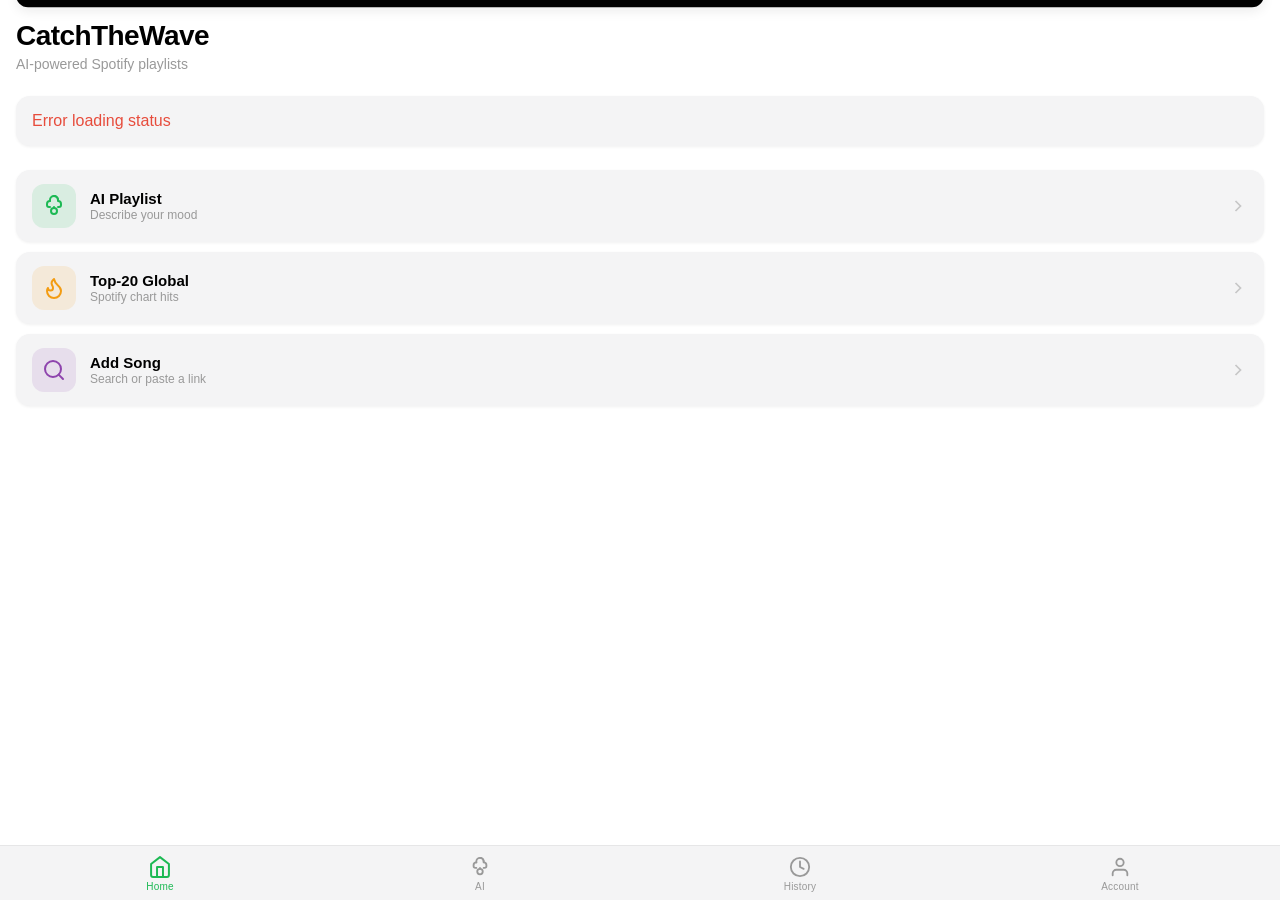
==== commit e5fa6635: "Add Account tab with Spotify disconnect in Mini App - Add POST /api/disconnect endpoint - Rename Pro" ====
--- a/app/miniapp/index.html
+++ b/app/miniapp/index.html
@@ -149,8 +149,18 @@
     <div class="preview-title" style="margin-bottom:12px">Selected Track</div>
     <div id="search-track-info" class="card"></div>
     <div class="preview-actions">
-      <button class="btn btn-primary" onclick="App.createTrackPlaylist()">Create Playlist</button>
-      <button class="btn btn-ghost" onclick="App.cancelSearchPreview()">Cancel</button>
+      <button class="btn btn-primary" onclick="App.showPlaylistPicker()">Add to Playlist</button>
+      <button class="btn btn-ghost" onclick="App.createTrackPlaylist()">New Playlist</button>
+      <button class="btn btn-ghost btn-danger-text" onclick="App.cancelSearchPreview()">Cancel</button>
+    </div>
+  </div>
+
+  <div id="search-playlist-picker" class="preview-section">
+    <div class="preview-title" style="margin-bottom:12px">Add to playlist:</div>
+    <div id="picker-list" class="picker-list"></div>
+    <div class="preview-actions" style="margin-top:12px">
+      <button class="btn btn-ghost" onclick="App.createTrackPlaylist()">+ New Playlist</button>
+      <button class="btn btn-ghost btn-danger-text" onclick="App.hidePlaylistPicker()">Cancel</button>
     </div>
   </div>
 </div>
@@ -175,19 +185,22 @@
   </div>
 </div>
 
-<!-- ── Page: Profile ──────────────────────────────────────────── -->
+<!-- ── Page: Account ──────────────────────────────────────────── -->
 <div class="page" id="page-profile">
   <div class="page-header">
-    <div class="page-title">Profile</div>
+    <div class="page-title">Account</div>
   </div>
 
   <div id="profile-content" class="card">
     <div class="loader"><div class="spinner"></div></div>
   </div>
 
-  <div style="margin-top:16px">
+  <div style="margin-top:16px;display:flex;flex-direction:column;gap:10px">
     <button class="btn btn-ghost" id="profile-connect-btn" style="display:none" onclick="App.connectSpotify()">
       Connect Spotify
+    </button>
+    <button class="btn btn-ghost btn-danger-text" id="profile-disconnect-btn" style="display:none" onclick="App.disconnectSpotify()">
+      Disconnect Spotify
     </button>
   </div>
 </div>
@@ -208,7 +221,7 @@
   </button>
   <button onclick="App.switchTab('profile')">
     <svg width="22" height="22" viewBox="0 0 24 24" fill="none" stroke="currentColor" stroke-width="2" stroke-linecap="round" stroke-linejoin="round"><path d="M20 21v-2a4 4 0 0 0-4-4H8a4 4 0 0 0-4 4v2"/><circle cx="12" cy="7" r="4"/></svg>
-    <span>Profile</span>
+    <span>Account</span>
   </button>
 </nav>
 
--- a/app/miniapp/style.css
+++ b/app/miniapp/style.css
@@ -444,3 +444,48 @@
   font-size: 12px;
   color: var(--hint);
 }
+
+/* ── Playlist Picker ───────────────────────────────── */
+.picker-list { display: flex; flex-direction: column; gap: 6px; }
+
+.picker-item {
+  display: flex;
+  align-items: center;
+  gap: 12px;
+  background: var(--section-bg);
+  border-radius: var(--radius-sm);
+  padding: 12px 14px;
+  cursor: pointer;
+  transition: background .12s;
+  border: none;
+  width: 100%;
+  text-align: left;
+  color: var(--text);
+  font-family: inherit;
+}
+.picker-item:active { background: rgba(29,185,84,.1); }
+
+.picker-item .pi-icon {
+  width: 36px;
+  height: 36px;
+  border-radius: 8px;
+  background: rgba(128,128,128,.1);
+  display: flex;
+  align-items: center;
+  justify-content: center;
+  font-size: 18px;
+  flex-shrink: 0;
+}
+
+.picker-item .pi-info { flex: 1; min-width: 0; }
+.picker-item .pi-name {
+  font-size: 14px;
+  font-weight: 500;
+  white-space: nowrap;
+  overflow: hidden;
+  text-overflow: ellipsis;
+}
+.picker-item .pi-meta {
+  font-size: 12px;
+  color: var(--hint);
+}
